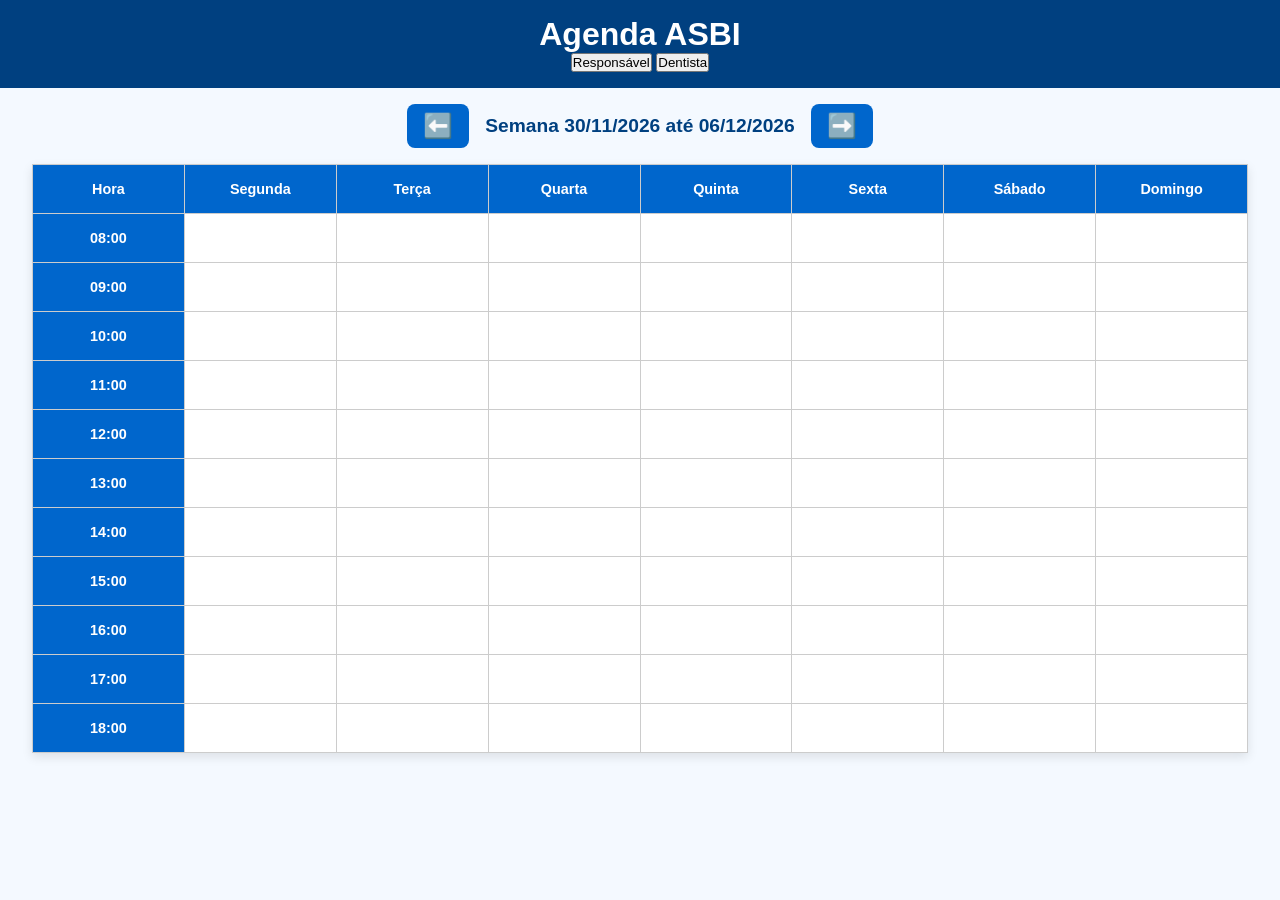
==== index.html @ 690c4469 "Add files via upload" ====
<!DOCTYPE html>
<html lang="en">
<head>
    <meta charset="UTF-8">
    <meta name="viewport" content="width=device-width, initial-scale=1.0">
    <title>Document</title>
    <link rel="stylesheet" href="style.css">
</head>
<body>
    <header>
    <h1>Agenda ASBI</h1>
  <div class="switch-user">
    <button id="modoResponsavel">Responsável</button>
    <button id="modoDentista">Dentista</button>
  </div>
  </header>

  <main>
    <!-- Controles da semana -->
    <div class="semana-controles">
      <button id="prevWeek">⬅️</button>
      <h2 id="semanaTitulo">Semana atuak</h2>
      <button id="nextWeek">➡️</button>
    </div>
    
    <section id="formDentista" style="display: none; margin: 20px;">
    <h2>Liberar horários (Dentista)</h2>
    <label for="dataDentista">Data:</label>
    <input type="date" id="dataDentista">

    <label for="horaInicio">De:</label>
    <input type="time" id="horaInicio" value="08:00">

    <label for="horaFim">Até:</label>
    <input type="time" id="horaFim" value="12:00">

    <button id="btnLiberar">Liberar Horário</button>
  </section>

    <!-- Tabela de horários -->
    <table id="tabela-agenda">
      <thead>
        <tr>
          <th>Hora</th>
          <th>Segunda</th>
          <th>Terça</th>
          <th>Quarta</th>
          <th>Quinta</th>
          <th>Sexta</th>
          <th>Sábado</th>
          <th>Domingo</th>
        </tr>
      </thead>
      <tbody>
        <!-- O JS vai preencher automaticamente de 08:00 até 18:00 -->
      </tbody>
    </table>
  </main>

  <!-- Modal -->
  <div id="modal" class="modal">
    <div class="modal-content">
      <span class="close">&times;</span>
      <h3>Confirmar Agendamento</h3>
      <p><strong>Dentista:</strong> <span id="modal-dentista"></span></p>
      <p><strong>Local:</strong> <span id="modal-local"></span></p>
      <p><strong>Data:</strong> <span id="modal-data"></span></p>
      <p><strong>Hora:</strong> <span id="modal-hora"></span></p>
      <button class="btn confirmar">Confirmar</button>
      <button class="btn cancelar">Cancelar</button>
    </div>
  </div>

  <script src="agenda.js"></script>
</body>
</html>
---- style.css ----
/* Reset básico */
* {
  margin: 0;
  padding: 0;
  box-sizing: border-box;
}

body {
  font-family: Arial, sans-serif;
  background: #f4f9ff; /* azul bem clarinho no fundo */
  color: #333;
  display: flex;
  flex-direction: column;
  min-height: 100vh;
}

/* Cabeçalho */
header {
  background: #004080; /* azul escuro */
  color: white;
  padding: 1rem;
  text-align: center;
}

/* Controles da semana */
.semana-controles {
  display: flex;
  justify-content: center;
  align-items: center;
  gap: 1rem;
  margin: 1rem 0;
}

.semana-controles button {
  background: #0066cc;
  border: none;
  color: white;
  font-size: 1.5rem;
  padding: 0.5rem 1rem;
  cursor: pointer;
  border-radius: 8px;
  transition: background 0.2s;
}

.semana-controles button:hover {
  background: #004c99;
}

#semanaTitulo {
  font-size: 1.2rem;
  font-weight: bold;
  color: #004080;
}

/* Tabela */
#tabela-agenda {
  width: 95%;
  margin: 0 auto;
  border-collapse: collapse;
  table-layout: fixed;
  background: white;
  box-shadow: 0 4px 10px rgba(0,0,0,0.1);
}

#tabela-agenda th,
#tabela-agenda td {
  border: 1px solid #ccc;
  text-align: center;
  padding: 1rem;
  font-size: 0.9rem;
}

#tabela-agenda th {
  background: #0066cc;
  color: white;
}

/* Cores dos horários */
.disponivel {
  background: #cce5ff; /* azul claro */
  cursor: pointer;
}

.disponivel:hover {
  background: #99ccff; /* azul mais forte ao passar mouse */
}

.ocupado, .indisponivel {
  background: #ffcccc; /* vermelho claro */
  color: #660000;
  cursor: not-allowed;
}

/* Modal */
.modal {
  display: none; /* escondido por padrão */
  position: fixed;
  z-index: 1000;
  left: 0;
  top: 0;
  width: 100%;
  height: 100%;
  background: rgba(0,0,0,0.5); /* fundo escuro transparente */
  justify-content: center;
  align-items: center;
}

.modal-content {
  background: white;
  padding: 2rem;
  border-radius: 10px;
  width: 350px;
  max-width: 90%;
  text-align: center;
  position: relative;
}

.modal-content h3 {
  margin-bottom: 1rem;
  color: #004080;
}

.modal-content p {
  margin: 0.5rem 0;
}

.close {
  position: absolute;
  top: 10px;
  right: 15px;
  font-size: 1.5rem;
  color: #333;
  cursor: pointer;
}

.btn {
  margin: 0.5rem;
  padding: 0.5rem 1rem;
  border: none;
  border-radius: 6px;
  cursor: pointer;
}

.confirmar {
  background: #0066cc;
  color: white;
}

.confirmar:hover {
  background: #004c99;
}

.cancelar {
  background: #ccc;
}

.cancelar:hover {
  background: #999;
}
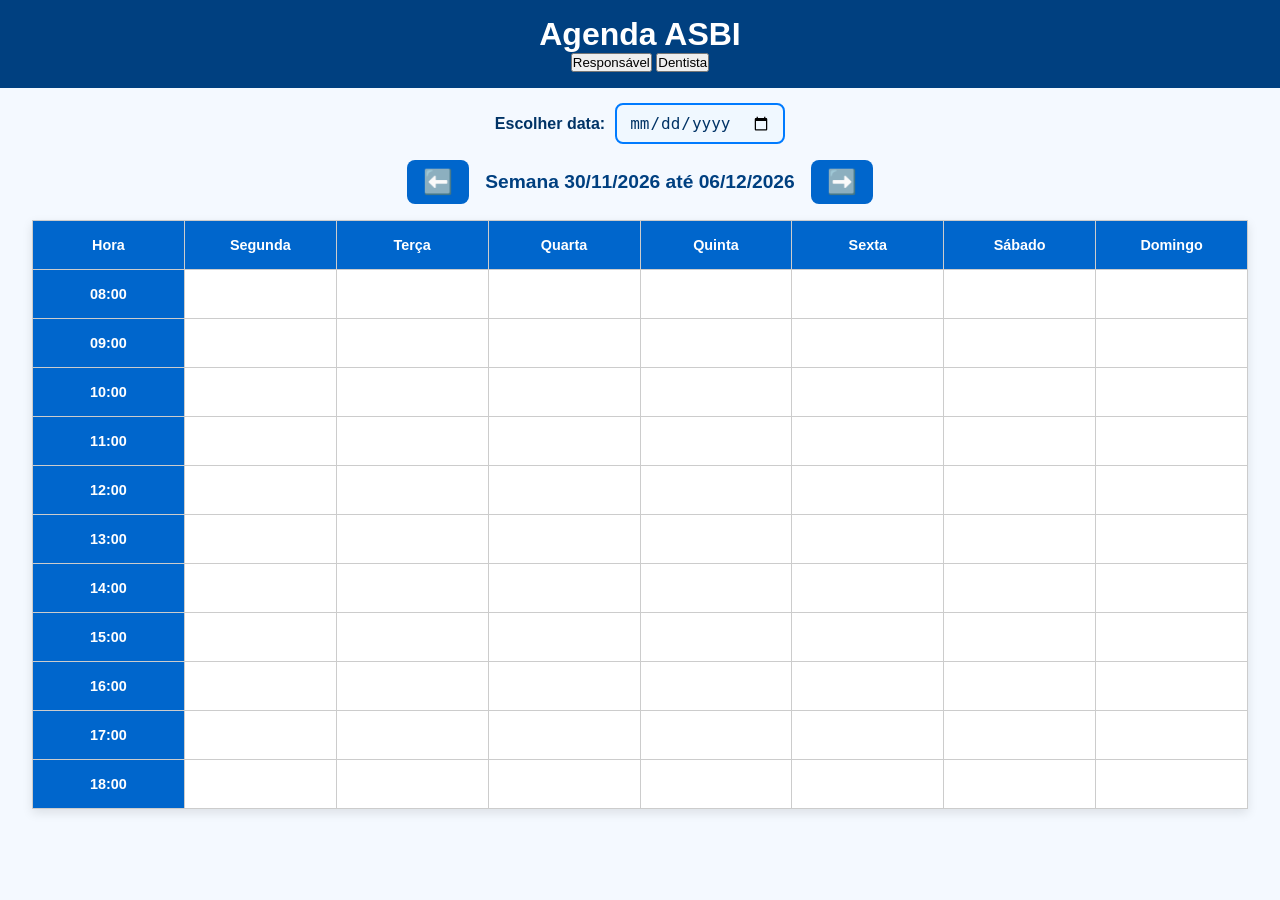
==== commit 0bb050b3: "index.html" ====
--- a/index.html
+++ b/index.html
@@ -17,11 +17,17 @@
 
   <main>
     <!-- Controles da semana -->
+     <div class="data-selector">
+    <label for="dataEscolhida">Escolher data:</label>
+    <input type="date" id="dataEscolhida">
+  </div>
     <div class="semana-controles">
       <button id="prevWeek">⬅️</button>
       <h2 id="semanaTitulo">Semana atuak</h2>
       <button id="nextWeek">➡️</button>
     </div>
+     
+
     
     <section id="formDentista" style="display: none; margin: 20px;">
     <h2>Liberar horários (Dentista)</h2>
@@ -36,6 +42,7 @@
 
     <button id="btnLiberar">Liberar Horário</button>
   </section>
+ 
 
     <!-- Tabela de horários -->
     <table id="tabela-agenda">
--- a/style.css
+++ b/style.css
@@ -157,4 +157,78 @@
 .cancelar:hover {
   background: #999;
 }
-
+.data-selector {
+  display: flex;
+  align-items: center;
+  justify-content: center;
+  gap: 10px;
+  margin: 15px 0;
+}
+
+.data-selector label {
+  font-weight: bold;
+  color: #003366; 
+  font-size: 1rem;
+}
+
+.data-selector input[type="date"] {
+  padding: 8px 12px;
+  border: 2px solid #007BFF;
+  border-radius: 8px;
+  background-color: #f0f8ff; 
+  color: #003366;
+  font-size: 1rem;
+  cursor: pointer;
+  transition: all 0.3s ease;
+}
+
+.data-selector input[type="date"]:hover {
+  border-color: #0056b3;
+  background-color: #e6f2ff;
+}
+
+.data-selector input[type="date"]:focus {
+  outline: none;
+  border-color: #004080;
+  box-shadow: 0 0 5px rgba(0, 64, 128, 0.5);
+}
+#agendaContainer {
+  position: relative;
+  width: 100%;
+  overflow: hidden; /* esconde as tabelas que deslizam */
+  height: 100%;
+}
+
+.tabela-semana {
+  position: absolute;
+  top: 0;
+  left: 0;
+  width: 100%;
+  transition: transform 0.5s ease, opacity 0.5s ease;
+}
+
+.tabela-semana.entrando-direita {
+  transform: translateX(100%);
+  opacity: 0;
+}
+.tabela-semana.entrando-esquerda {
+  transform: translateX(-100%);
+  opacity: 0;
+}
+
+.tabela-semana.visivel {
+  transform: translateX(0);
+  opacity: 1;
+}
+
+.tabela-semana.saindo-esquerda {
+  transform: translateX(-100%);
+  opacity: 0;
+}
+.tabela-semana.saindo-direita {
+  transform: translateX(100%);
+  opacity: 0;
+}
+
+
+
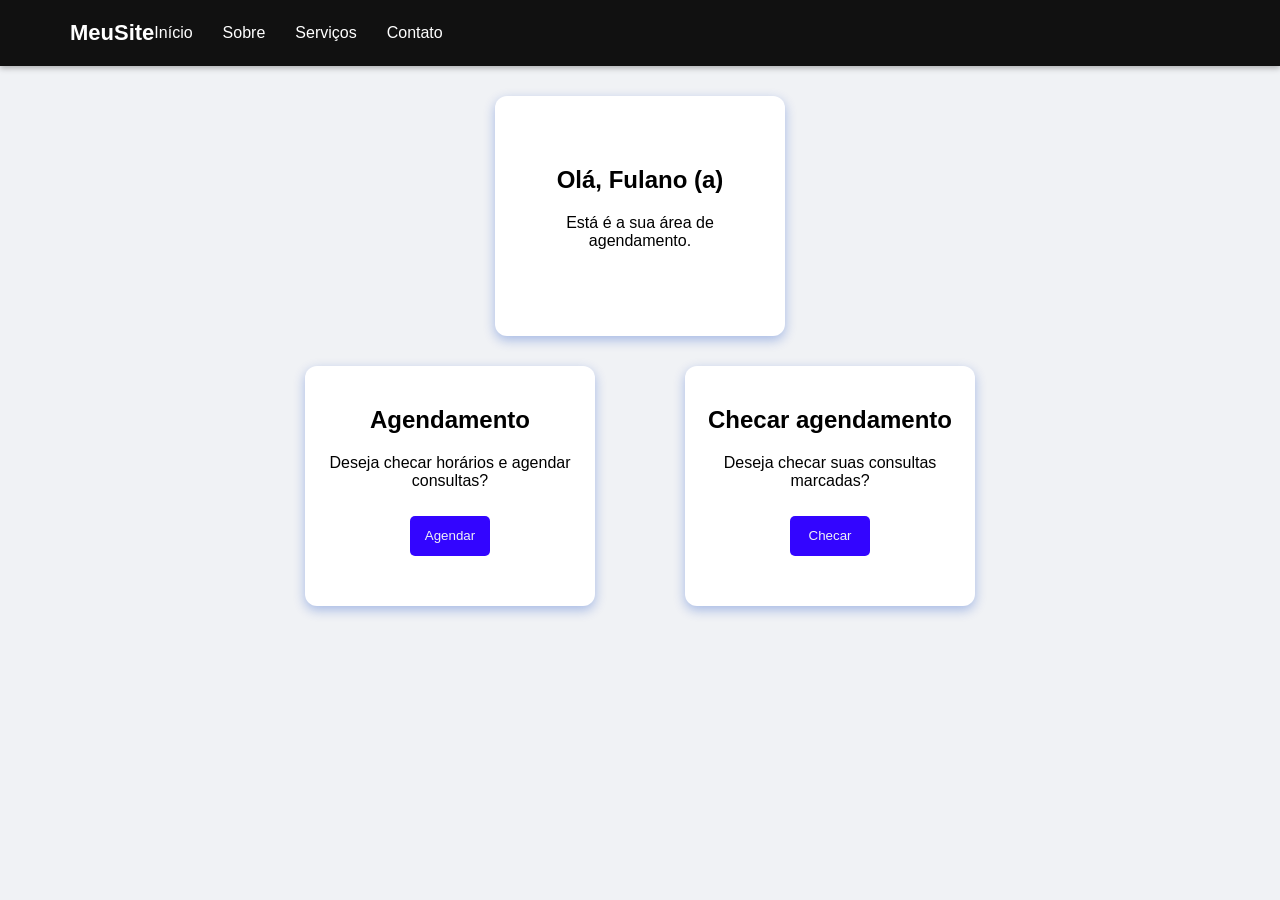
==== commit d28fa026: "Update and rename area agendamento.html to index.html" ====
--- a/index.html
+++ b/index.html
@@ -4,81 +4,44 @@
     <meta charset="UTF-8">
     <meta name="viewport" content="width=device-width, initial-scale=1.0">
     <title>Document</title>
-    <link rel="stylesheet" href="style.css">
+    <link rel="stylesheet" href="area agendamento.css">
+    
 </head>
 <body>
-    <header>
-    <h1>Agenda ASBI</h1>
-  <div class="switch-user">
-    <button id="modoResponsavel">Responsável</button>
-    <button id="modoDentista">Dentista</button>
-  </div>
-  </header>
+<!-- index.html -->
+<nav class="navbar">
+  <div class="logo">MeuSite</div>
+  <ul class="nav-links">
+    <li><a href="#">Início</a></li>
+    <li><a href="#">Sobre</a></li>
+    <li><a href="#">Serviços</a></li>
+    <li><a href="#">Contato</a></li>
+  </ul>
+</nav>
 
-  <main>
-    <!-- Controles da semana -->
-     <div class="data-selector">
-    <label for="dataEscolhida">Escolher data:</label>
-    <input type="date" id="dataEscolhida">
-  </div>
-    <div class="semana-controles">
-      <button id="prevWeek">⬅️</button>
-      <h2 id="semanaTitulo">Semana atuak</h2>
-      <button id="nextWeek">➡️</button>
+<div class="container">
+    <div class="card_Saudacoes">
+        <div class="card"><h2>Olá, Fulano (a)</h2>
+        <p>Está é a sua área de agendamento.</p>
+        </div>
     </div>
-     
+    <div class="card_Opcoes">
+        <div class="card">
+            <h2>Agendamento</h2>
+            <p>Deseja checar horários e agendar consultas?</p>
+            <a href="agenda.html"><button>Agendar</button></a>
+        </div>
+        <div class="card">
+            <h2>Checar agendamento</h2>
+            <p>Deseja checar suas consultas marcadas?</p>
+            <button>Checar</button>
+        </div>
+    </div>
+</div>
 
-    
-    <section id="formDentista" style="display: none; margin: 20px;">
-    <h2>Liberar horários (Dentista)</h2>
-    <label for="dataDentista">Data:</label>
-    <input type="date" id="dataDentista">
 
-    <label for="horaInicio">De:</label>
-    <input type="time" id="horaInicio" value="08:00">
 
-    <label for="horaFim">Até:</label>
-    <input type="time" id="horaFim" value="12:00">
 
-    <button id="btnLiberar">Liberar Horário</button>
-  </section>
- 
 
-    <!-- Tabela de horários -->
-    <table id="tabela-agenda">
-      <thead>
-        <tr>
-          <th>Hora</th>
-          <th>Segunda</th>
-          <th>Terça</th>
-          <th>Quarta</th>
-          <th>Quinta</th>
-          <th>Sexta</th>
-          <th>Sábado</th>
-          <th>Domingo</th>
-        </tr>
-      </thead>
-      <tbody>
-        <!-- O JS vai preencher automaticamente de 08:00 até 18:00 -->
-      </tbody>
-    </table>
-  </main>
-
-  <!-- Modal -->
-  <div id="modal" class="modal">
-    <div class="modal-content">
-      <span class="close">&times;</span>
-      <h3>Confirmar Agendamento</h3>
-      <p><strong>Dentista:</strong> <span id="modal-dentista"></span></p>
-      <p><strong>Local:</strong> <span id="modal-local"></span></p>
-      <p><strong>Data:</strong> <span id="modal-data"></span></p>
-      <p><strong>Hora:</strong> <span id="modal-hora"></span></p>
-      <button class="btn confirmar">Confirmar</button>
-      <button class="btn cancelar">Cancelar</button>
-    </div>
-  </div>
-
-  <script src="agenda.js"></script>
 </body>
 </html>
-
--- a/area agendamento.css
+++ b/area agendamento.css
@@ -0,0 +1,85 @@
+body{
+    margin: 0;
+    padding: 0;
+    font-family: Arial, Helvetica, sans-serif;
+    background: #f0f2f5;
+    min-height: 100vh;
+}
+.navbar {
+  background: #111;
+  color: white;
+  display: flex;
+  align-items: center;
+  padding: 20px 70px;
+  box-shadow: 0 2px 6px rgba(0,0,0,0.3);
+}
+
+.navbar .logo {
+  font-size: 22px;
+  font-weight: bold;
+}
+
+.navbar .nav-links {
+  list-style: none;
+  display: flex;
+  gap: 30px;
+  margin: 0;
+  padding: 0;
+}
+
+.navbar .nav-links li a {
+  color: white;
+  text-decoration: none;
+  font-size: 16px;
+  transition: color 0.3s;
+}
+
+.navbar .nav-links li a:hover {
+  color: #aaa;
+}
+.card_Saudacoes{
+    display: flex;
+    justify-content: center;
+    margin-top: 20px;
+    align-items: center;
+    justify-content: center;
+    text-align: center;
+}
+.card_Saudacoes h2{
+  margin-top: 50px;
+}
+.card_Opcoes{
+    display: flex;
+    justify-content: center;
+    gap: 70px;
+    margin-top: 10px;
+    align-items: center;
+    text-align: center;
+}
+.card{
+    width: 250px;
+    height: 200px;
+    background: #ffffff;
+    justify-content: center;
+    align-items: center;
+    box-shadow: 0 4px 12px rgba(2, 62, 192, 0.315);
+    border-radius: 12px;
+    padding: 20px;
+    margin: 10px;
+}
+button{
+    margin-top: 10px;
+    background-color: #3305ff;
+    border: none;
+    width: 80px;
+    height: 40px;
+    border-radius: 5px;
+    color: #f0f2f5;
+    transition: all 0.3s ease;
+    cursor: pointer;
+    
+}
+button:hover{
+    background-color: #2202b1;
+    transform: translateY(-5px);
+}
